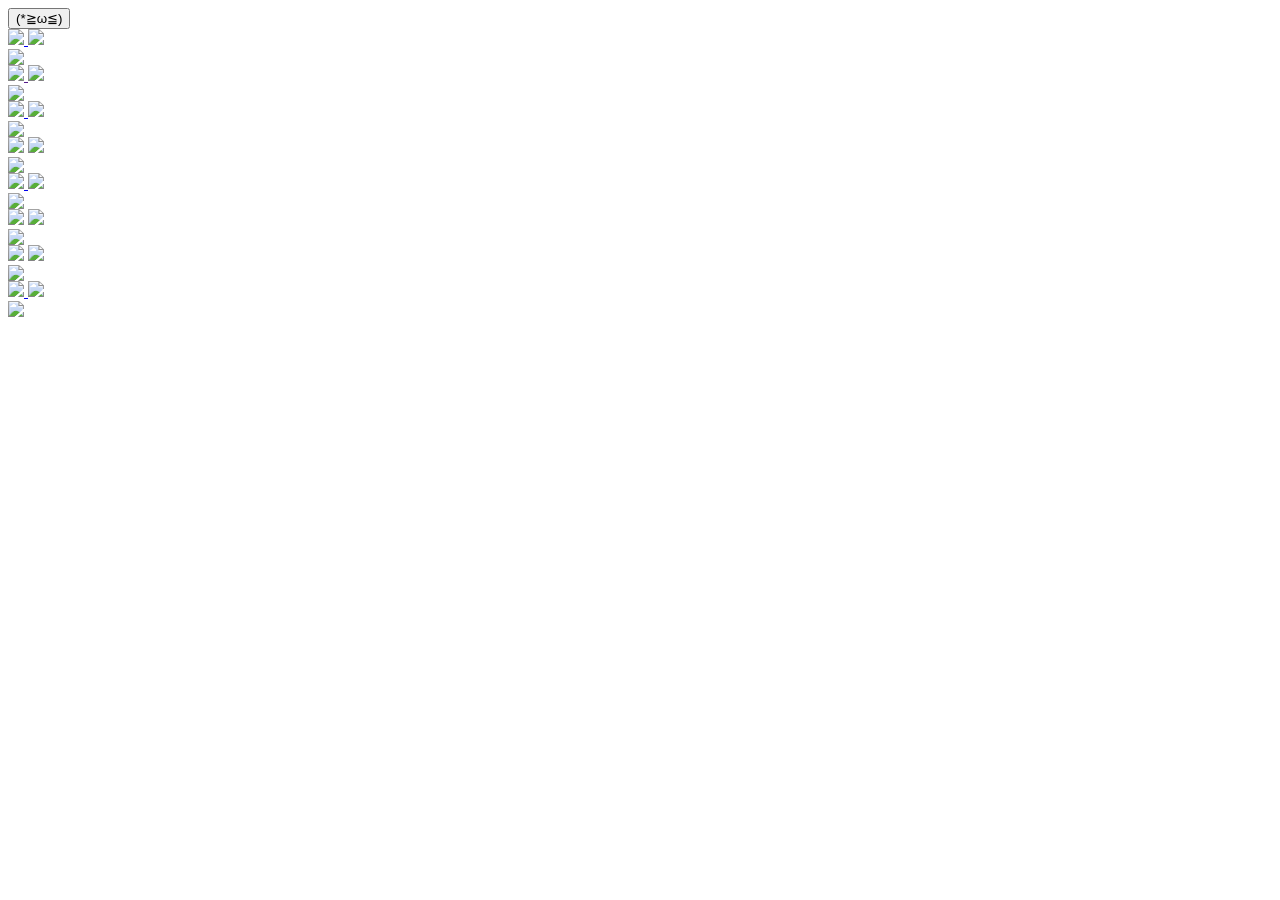
==== index.html @ c027d386 "Add files via upload" ====
<html lang="en">
<head>
    <meta charset="UTF-8">
    <meta name="viewport" content="width=device-width, initial-scale=1.0">
    <title>joyeux noël</title>
    <link href="css/windowsstyle.css" rel="stylesheet">
</head>
<body>

         <button class="cute-button" onclick="playAudio()">(*≧ω≦)</button>
<audio id="audio" src="assets/carol.mp3"></audio>
<script>
  function playAudio() {
    const audio = document.getElementById('audio');

    if (audio.paused) {
      audio.play();
    } else {
      audio.pause();
    }
  }
</script>

<div class="home">

  <div class="bunfam" id="brown">
        <div class="window window-brown">
      <div class="content-mask">
                      <a href="recettemama.html" target="_blank">
        <img class="img-before" src="assets/win-brown-a.webp">
        <img class="img-after"  src="assets/win-brown-b.webp">
      </div>
      <img class="window-frame" src="assets/frame-brown.webp">
    </div>
  </div>


  <div class="bunfam" id="red">
        <div class="window window-red">
      <div class="content-mask">
              <a href="" target="_blank">
        <img class="img-before" src="assets/win-red-a.webp">
        <img class="img-after"  src="assets/win-red-b.webp">
      </div>
      <img class="window-frame" src="assets/frame-red.webp">
    </div>
  </div>

  <div class="bunfam" id="green">
        <div class="window window-green">
      <div class="content-mask">
             <a href="garden-landes.html" target="_blank">

        <img class="img-before" src="assets/win-green-a.webp">
        <img class="img-after"  src="assets/win-green-b.webp">
      </div>
      <img class="window-frame" src="assets/frame-green.webp">
    </div>
  </div>

  <div class="bunfam" id="yellow">
<div class="window window-yellow">
      <div class="content-mask">
        <a href="" target="_blank"></a>
        <img class="img-before" src="assets/win-yellow-a.webp">
        <img class="img-after"  src="assets/win-yellow-b.webp">
      </div>
      <img class="window-frame" src="assets/frame-yellow.webp">
    </div>
  </div>

  <div class="bunfam" id="purple">
<div class="window window-purple">
      <div class="content-mask">
        <a href="michel.html" target="_blank">
        <img class="img-before" src="assets/win-purple-a.webp">
        <img class="img-after"  src="assets/win-purple-b.webp">
      </div>
            <img class="window-frame" src="assets/frame-purple.webp">

    </div>
  </div>

  <div class="bunfam" id="black">
<div class="window window-black">
      <div class="content-mask">
        <a href="" target="_blank"></a>
        <img class="img-before" src="assets/win-black-a.webp">
        <img class="img-after"  src="assets/win-black-b.webp">
      </div>
      <img class="window-frame" src="assets/frame-black.webp">
    </div>
  </div>

  <div class="bunfam" id="orange">
<div class="window window-orange megalove-hover">
      <div class="content-mask">
        <a href="" target="_blank"></a>
        <img class="img-before" src="assets/win-orange-a.webp">
        <img class="img-after"  src="assets/win-orange-b.webp">
      </div>
      <img class="window-frame" src="assets/frame-orange.webp">
    </div>
  </div>

   <div class="bunfam" id="blue">
<div class="window window-blue">
      <div class="content-mask">
                      <a href="oulanbator.html" target="_blank">
        <img class="img-before" src="assets/win-blue-a.webp">
        <img class="img-after"  src="assets/win-blue-b.webp">
      </div>
      <img class="window-frame" src="assets/frame-blue.webp">
    </div>
  </div>

</div>

</div>



</body>
</html>
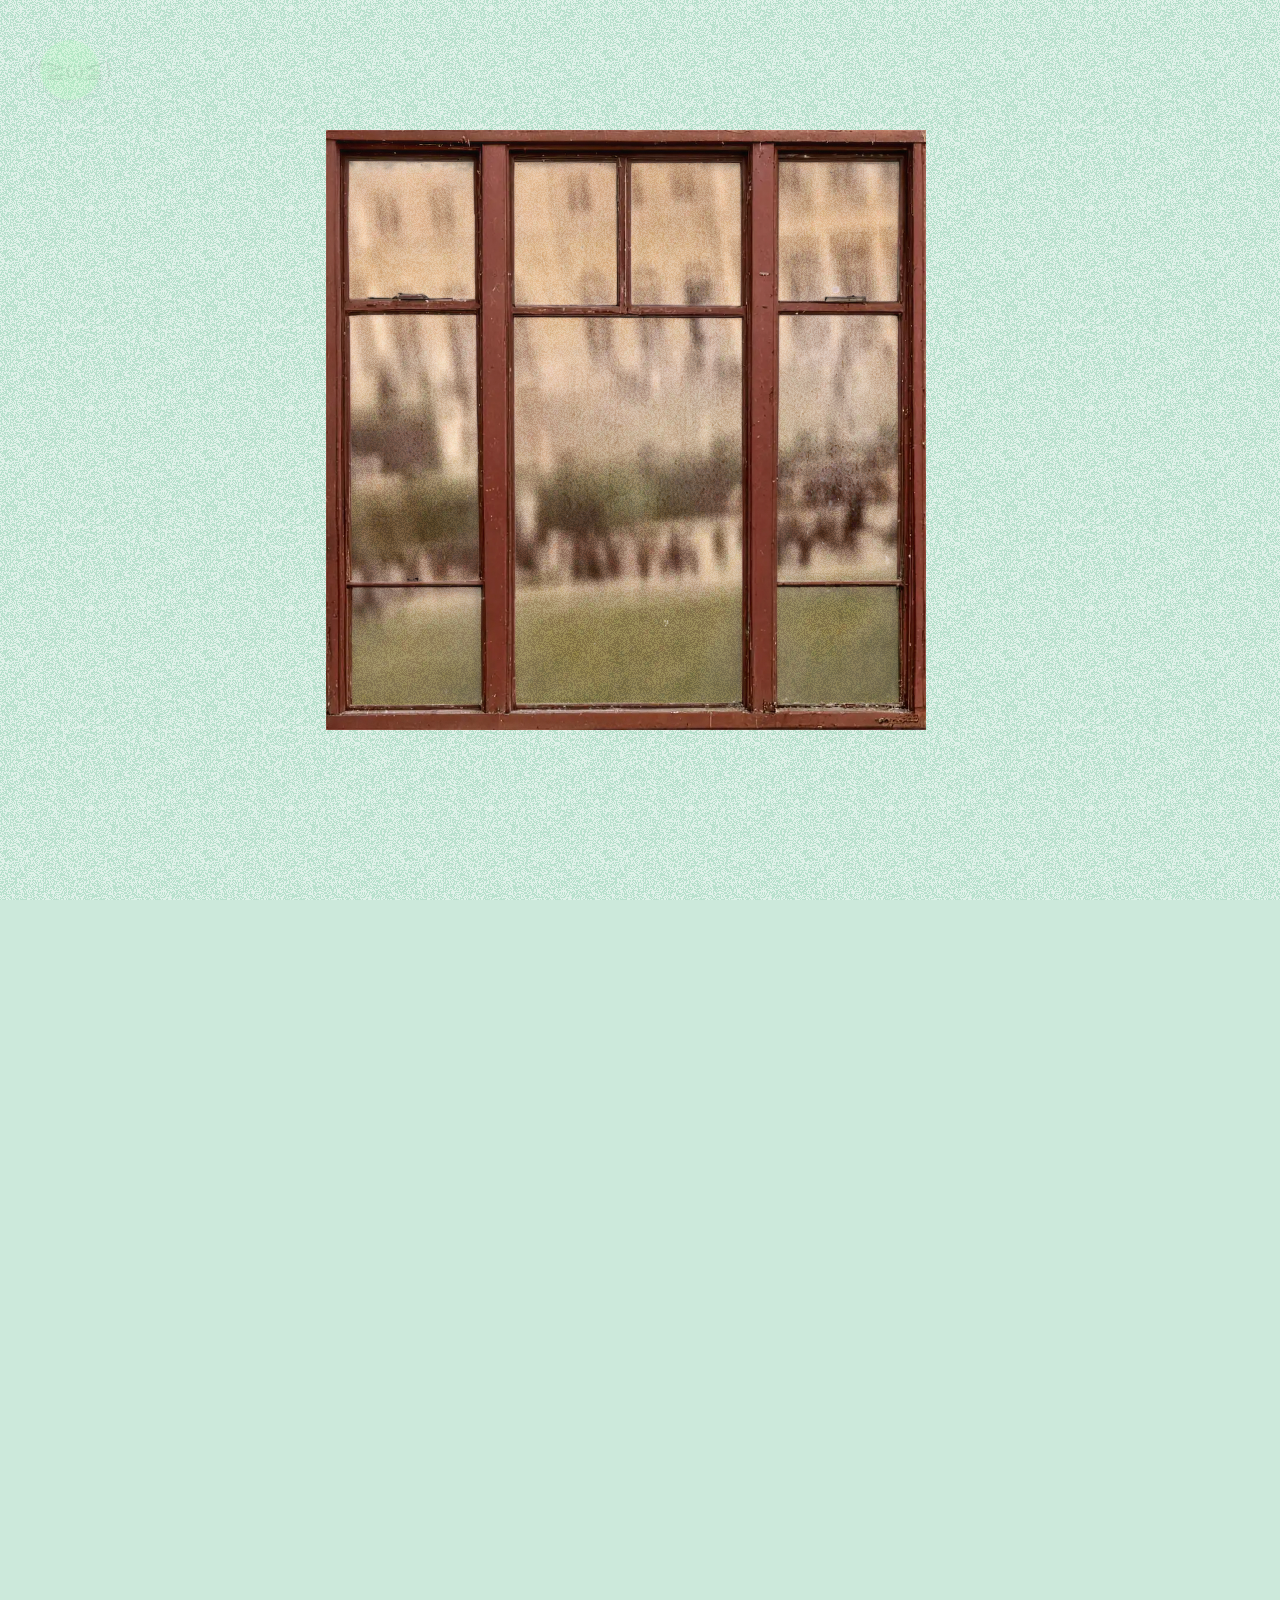
==== commit d4d9bb74: "Add files via upload" ====
--- a/index.html
+++ b/index.html
@@ -3,12 +3,12 @@
     <meta charset="UTF-8">
     <meta name="viewport" content="width=device-width, initial-scale=1.0">
     <title>joyeux noël</title>
-    <link href="css/windowsstyle.css" rel="stylesheet">
+    <link href="windowsstyle.css" rel="stylesheet">
 </head>
 <body>
 
          <button class="cute-button" onclick="playAudio()">(*≧ω≦)</button>
-<audio id="audio" src="assets/carol.mp3"></audio>
+<audio id="audio" src="carol.mp3"></audio>
 <script>
   function playAudio() {
     const audio = document.getElementById('audio');
@@ -27,10 +27,10 @@
         <div class="window window-brown">
       <div class="content-mask">
                       <a href="recettemama.html" target="_blank">
-        <img class="img-before" src="assets/win-brown-a.webp">
-        <img class="img-after"  src="assets/win-brown-b.webp">
+        <img class="img-before" src="win-brown-a.webp">
+        <img class="img-after"  src="win-brown-b.webp">
       </div>
-      <img class="window-frame" src="assets/frame-brown.webp">
+      <img class="window-frame" src="frame-brown.webp">
     </div>
   </div>
 
@@ -39,10 +39,10 @@
         <div class="window window-red">
       <div class="content-mask">
               <a href="" target="_blank">
-        <img class="img-before" src="assets/win-red-a.webp">
-        <img class="img-after"  src="assets/win-red-b.webp">
+        <img class="img-before" src="win-red-a.webp">
+        <img class="img-after"  src="win-red-b.webp">
       </div>
-      <img class="window-frame" src="assets/frame-red.webp">
+      <img class="window-frame" src="frame-red.webp">
     </div>
   </div>
 
@@ -51,10 +51,10 @@
       <div class="content-mask">
              <a href="garden-landes.html" target="_blank">
 
-        <img class="img-before" src="assets/win-green-a.webp">
-        <img class="img-after"  src="assets/win-green-b.webp">
+        <img class="img-before" src="win-green-a.webp">
+        <img class="img-after"  src="win-green-b.webp">
       </div>
-      <img class="window-frame" src="assets/frame-green.webp">
+      <img class="window-frame" src="frame-green.webp">
     </div>
   </div>
 
@@ -62,10 +62,10 @@
 <div class="window window-yellow">
       <div class="content-mask">
         <a href="" target="_blank"></a>
-        <img class="img-before" src="assets/win-yellow-a.webp">
-        <img class="img-after"  src="assets/win-yellow-b.webp">
+        <img class="img-before" src="win-yellow-a.webp">
+        <img class="img-after"  src="win-yellow-b.webp">
       </div>
-      <img class="window-frame" src="assets/frame-yellow.webp">
+      <img class="window-frame" src="frame-yellow.webp">
     </div>
   </div>
 
@@ -73,10 +73,10 @@
 <div class="window window-purple">
       <div class="content-mask">
         <a href="michel.html" target="_blank">
-        <img class="img-before" src="assets/win-purple-a.webp">
-        <img class="img-after"  src="assets/win-purple-b.webp">
+        <img class="img-before" src="win-purple-a.webp">
+        <img class="img-after"  src="win-purple-b.webp">
       </div>
-            <img class="window-frame" src="assets/frame-purple.webp">
+            <img class="window-frame" src="frame-purple.webp">
 
     </div>
   </div>
@@ -85,10 +85,10 @@
 <div class="window window-black">
       <div class="content-mask">
         <a href="" target="_blank"></a>
-        <img class="img-before" src="assets/win-black-a.webp">
-        <img class="img-after"  src="assets/win-black-b.webp">
+        <img class="img-before" src="win-black-a.webp">
+        <img class="img-after"  src="win-black-b.webp">
       </div>
-      <img class="window-frame" src="assets/frame-black.webp">
+      <img class="window-frame" src="frame-black.webp">
     </div>
   </div>
 
@@ -96,10 +96,10 @@
 <div class="window window-orange megalove-hover">
       <div class="content-mask">
         <a href="" target="_blank"></a>
-        <img class="img-before" src="assets/win-orange-a.webp">
-        <img class="img-after"  src="assets/win-orange-b.webp">
+        <img class="img-before" src="win-orange-a.webp">
+        <img class="img-after"  src="win-orange-b.webp">
       </div>
-      <img class="window-frame" src="assets/frame-orange.webp">
+      <img class="window-frame" src="frame-orange.webp">
     </div>
   </div>
 
@@ -107,10 +107,10 @@
 <div class="window window-blue">
       <div class="content-mask">
                       <a href="oulanbator.html" target="_blank">
-        <img class="img-before" src="assets/win-blue-a.webp">
-        <img class="img-after"  src="assets/win-blue-b.webp">
+        <img class="img-before" src="win-blue-a.webp">
+        <img class="img-after"  src="win-blue-b.webp">
       </div>
-      <img class="window-frame" src="assets/frame-blue.webp">
+      <img class="window-frame" src="frame-blue.webp">
     </div>
   </div>
 
--- a/windowsstyle.css
+++ b/windowsstyle.css
@@ -0,0 +1,202 @@
+/* =========================
+   RESET / BASE
+========================= */
+* {
+  box-sizing: border-box;
+  margin: 0;
+  padding: 0;
+}
+
+html, body {
+  width: 100%;
+  height: 100%;
+  background: #cce9db;
+  overflow: auto;
+  font-family: sans-serif;
+}
+
+/* =========================
+   GLOBAL BACKGROUND SHIMMER
+========================= */
+.home {
+  position: relative;       
+  min-width: 200vw;
+  min-height: 200vh;
+  display: flex;
+  flex-wrap: wrap;
+  overflow: visible; /* allow button to escape if needed */
+}
+
+.home::before {
+  content: "";
+  position: absolute;
+  inset: 0;
+  pointer-events: none;
+  z-index: 1;  /* behind all .bunfam content */
+
+  background-image: url("shimmer.webp");
+  background-repeat: repeat;
+  background-size: 200px 200px;
+  opacity: 0.40;  /* strong shimmer */
+  mix-blend-mode: overlay;
+
+  animation: glitterNoise 8s linear infinite 2s;
+}
+
+/* =========================
+   BUNFAM ELEMENTS
+========================= */
+.bunfam {
+  width: 90vw;
+  height: 90vh;
+  display: flex;
+padding-top: 50px;
+  align-items: center;
+  justify-content: center;
+  position: relative;
+  z-index: 2;             /* above background shimmer */
+  overflow: hidden;        /* contain internal shimmer */
+}
+
+/* =========================
+   SUBTLE SHIMMER INSIDE BUNFAM
+========================= */
+.content-mask::after {
+  content: "";
+  position: absolute;
+  inset: 0;
+  pointer-events: none;
+  z-index: 1;            /* behind images but above background */
+  
+  background-image: url("shimmer.webp");
+  background-repeat: repeat;
+  background-size: 200px 200px;
+  opacity: 0.10;         /* very subtle */
+  mix-blend-mode: overlay;
+
+  animation: glitterNoise2 6s linear infinite;
+}
+
+/* =========================
+   SHIMMER ANIMATION
+========================= */
+@keyframes glitterNoise {
+  0% { transform: translate(0, 0); }
+  50% { transform: translate(-30px, 30px); }
+  100% { transform: translate(0, 0); }
+}
+
+@keyframes glitterNoise2 {
+  0% { transform: translate(0, 0); }
+  50% { transform: translate(-20px, 20px); }
+  100% { transform: translate(0, 0); }
+}
+
+/* =========================
+   OBJET FENÊTRE (AUTO-RATIO)
+========================= */
+.window {
+  position: relative;
+  display: inline-block;
+  width: var(--size, 600px);
+  aspect-ratio: var(--ratio, 1 / 1);
+}
+
+/* =========================
+   ZONE VISIBLE
+========================= */
+.content-mask {
+  position: absolute;
+  inset: 0;
+  overflow: hidden;
+  z-index: 1;
+}
+
+.content-mask img {
+  position: absolute;
+  inset: 0;
+  width: 100%;
+  height: 100%;
+  transition: opacity 0.4s ease;
+}
+
+.fit-cover .content-mask img { object-fit: cover; }
+.fit-contain .content-mask img { object-fit: contain; background: #000; }
+
+/* =========================
+   CADRE
+========================= */
+.window-frame {
+  position: absolute;
+  inset: 0;
+  width: 100%;
+  height: 100%;
+  z-index: 3;
+  pointer-events: none;
+}
+
+/* =========================
+   HOVER
+========================= */
+.img-after { opacity: 0; }
+
+.window:hover .img-after { opacity: 1; }
+.window:hover .img-before { opacity: 0; }
+
+/* =========================
+   COULEURS / PADDING
+========================= */
+#brown { padding-top: 50px; padding-left: 100px; }
+#red { padding-right: 400px; }
+#green { padding-top: 50px; padding-left: 300px; }
+#yellow { padding-top: 50px; padding-right: 100px; }
+#purple { padding-top: 50px; padding-left: 0px; }
+#black { padding-top: 50px; padding-left: 100px; }
+#orange { padding-top: 50px; padding-left: 100px; }
+#blue { padding-top: 50px; padding-left: 100px; }
+#grey { padding-top: 50px; padding-left: 100px; }
+
+/* =========================
+   CADRES MODULATIONS
+========================= */
+.window-red .content-mask { top: 12%; left: 14%; width: 72%; height: 68%; }
+.window-green .content-mask { top: 10%; left: 10%; width: 80%; height: 85%; }
+.window-yellow .content-mask { top: 20%; left: 15%; width: 70%; height: 63%; }
+.window-purple .content-mask { top: 0%; left: 0%; width: 90%; height: 70%; }
+.window-orange .content-mask { top: 15%; left: 25%; width: 55%; height: 65%; }
+.window-black .content-mask { top: 5%; left: 5%; width: 90%; height: 90%; }
+.window-blue .content-mask { top: 0%; left: 0%; width: 100%; height: 100%; }
+
+
+/* =========================
+   AUDIO BUTTON (ABOVE EVERYTHING)
+========================= */
+.cute-button {
+  position: fixed;
+  top: 40px;
+  left: 40px;
+  width: 60px;
+  height: 60px;
+  border-radius: 50%;
+  border: none;
+  background-color: #a9ffaf39;
+  color: #00000011;
+  font-size: 1.5rem;
+  display: flex;
+  justify-content: center;
+  align-items: center;
+  cursor: pointer;
+  transition: transform 0.2s, box-shadow 0.2s;
+  box-shadow: 0 4px 6px rgba(0,0,0,0.033);
+  z-index: 9999999; /* extremely high to stay above shimmer and all content */
+}
+
+.cute-button:hover {
+  transform: scale(1.2);
+  box-shadow: 0 6px 10px rgba(0,0,0,0.3);
+}
+
+.cute-button:active {
+  transform: scale(0.95);
+  box-shadow: 0 2px 4px rgba(0,0,0,0.075);
+}
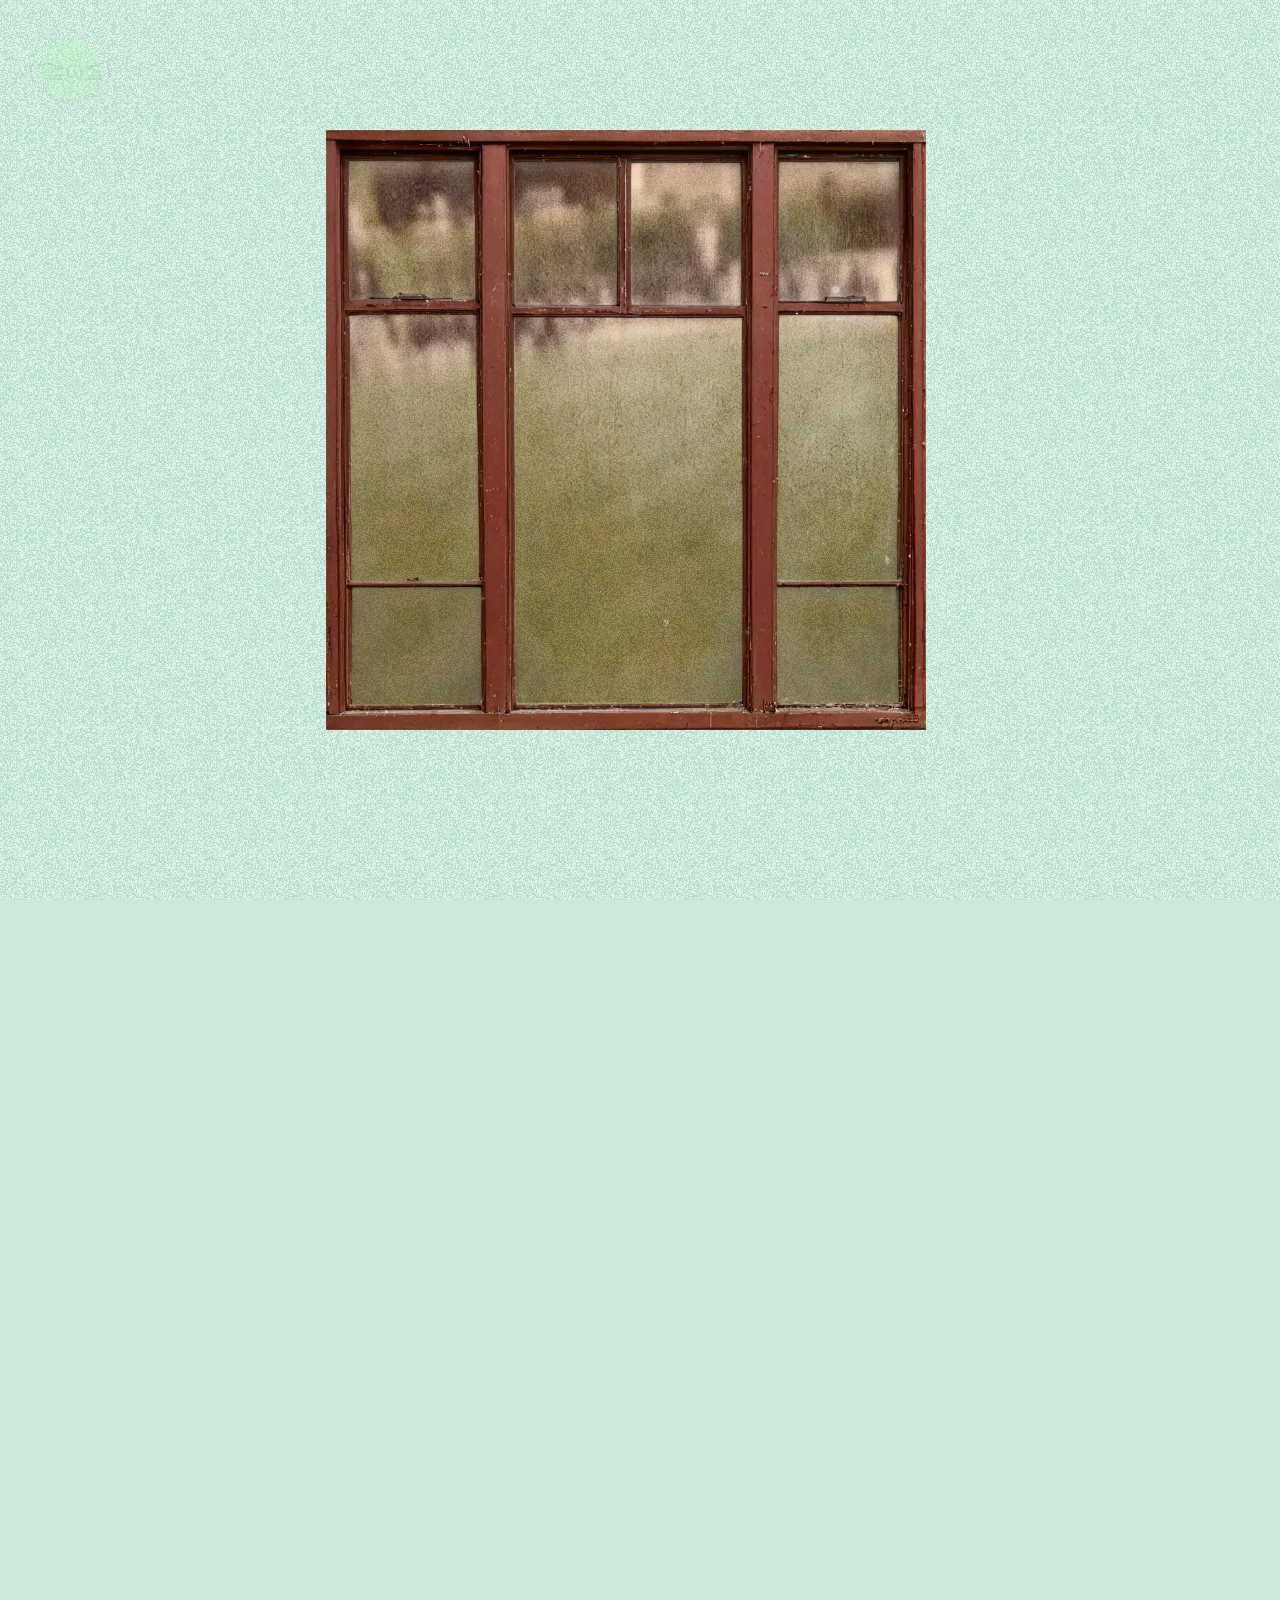
==== commit d8c71287: "Update index.html" ====
--- a/index.html
+++ b/index.html
@@ -2,7 +2,7 @@
 <head>
     <meta charset="UTF-8">
     <meta name="viewport" content="width=device-width, initial-scale=1.0">
-    <title>joyeux noël</title>
+    <title>le jardin des marin</title>
     <link href="windowsstyle.css" rel="stylesheet">
 </head>
 <body>
